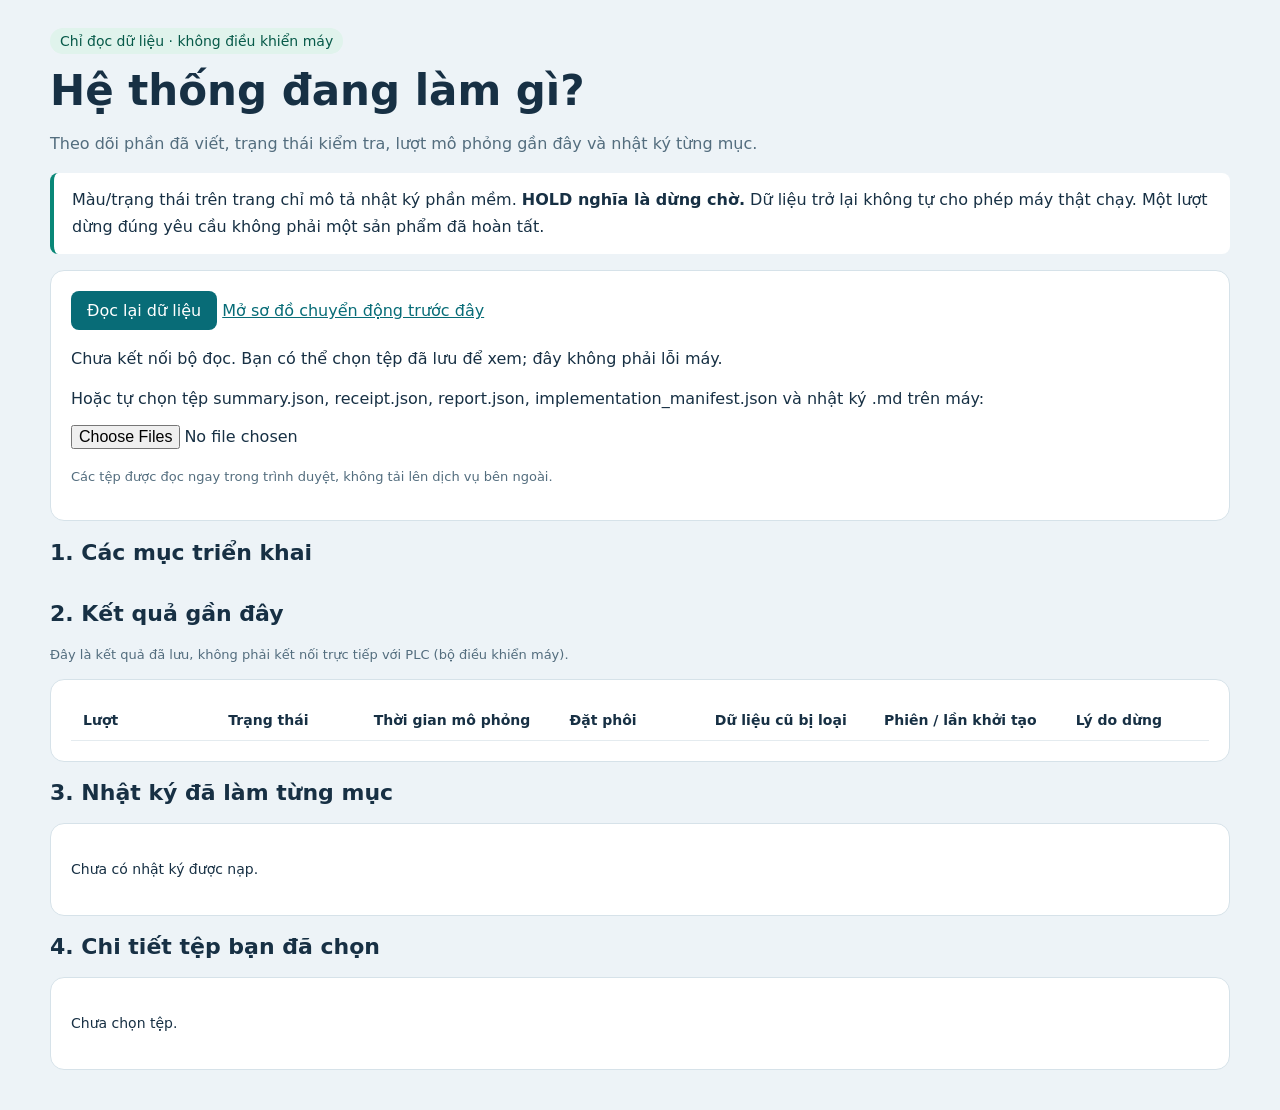
==== web/tong_quan.html @ 10c3ccf0 "Publish integrated digital twin core, CAD V5, Unity and documentation" ====
<!doctype html><html lang="vi"><head><meta charset="utf-8"><meta name="viewport" content="width=device-width,initial-scale=1">
<title>Theo dõi dự án bản sao số</title><style>
:root{font-family:system-ui,sans-serif;color:#173044;background:#edf3f7}body{max-width:1180px;margin:auto;padding:28px}h1{font-size:clamp(26px,5vw,42px);margin:12px 0}h2{font-size:22px}p{line-height:1.65}.note{border-left:4px solid #098777;background:#fff;padding:14px 18px;border-radius:8px}.grid{display:grid;grid-template-columns:repeat(auto-fit,minmax(220px,1fr));gap:14px}.card{background:white;padding:20px;border:1px solid #d6e2e9;border-radius:14px;margin:12px 0}.pill{display:inline-block;background:#e0f3ec;color:#075a49;padding:5px 10px;border-radius:20px;font-size:14px}button,input{font:inherit}button{padding:10px 16px;border:0;border-radius:8px;background:#086c77;color:#fff;cursor:pointer}button:focus-visible,input:focus-visible{outline:3px solid #dc8b20;outline-offset:3px}.table{overflow:auto}table{width:100%;border-collapse:collapse;font-size:14px}td,th{text-align:left;padding:12px;border-bottom:1px solid #e4ebef;min-width:110px}.muted{color:#536d7e}pre{white-space:pre-wrap;word-break:break-word;line-height:1.6;font-family:inherit;font-size:14px}.warn{color:#9b4308}a{color:#076c77}.small{font-size:13px}
</style></head><body>
<span class="pill">Chỉ đọc dữ liệu · không điều khiển máy</span><h1>Hệ thống đang làm gì?</h1>
<p class="muted">Theo dõi phần đã viết, trạng thái kiểm tra, lượt mô phỏng gần đây và nhật ký từng mục.</p>
<p class="note">Màu/trạng thái trên trang chỉ mô tả nhật ký phần mềm. <strong>HOLD nghĩa là dừng chờ.</strong> Dữ liệu trở lại không tự cho phép máy thật chạy. Một lượt dừng đúng yêu cầu không phải một sản phẩm đã hoàn tất.</p>
<div class="card"><button id="refresh">Đọc lại dữ liệu</button> <a href="index.html">Mở sơ đồ chuyển động trước đây</a>
<p id="connection" aria-live="polite">Đang tìm bộ đọc nhật ký trên máy này…</p>
<label for="files">Hoặc tự chọn tệp summary.json, receipt.json, report.json, implementation_manifest.json và nhật ký .md trên máy:</label><p><input id="files" type="file" accept=".json,.md" multiple></p><p class="small muted">Các tệp được đọc ngay trong trình duyệt, không tải lên dịch vụ bên ngoài.</p></div>
<h2>1. Các mục triển khai</h2><div id="modules" class="grid"></div>
<h2>2. Kết quả gần đây</h2><p class="small muted">Đây là kết quả đã lưu, không phải kết nối trực tiếp với PLC (bộ điều khiển máy).</p>
<div class="card table"><table><thead><tr><th>Lượt</th><th>Trạng thái</th><th>Thời gian mô phỏng</th><th>Đặt phôi</th><th>Dữ liệu cũ bị loại</th><th>Phiên / lần khởi tạo</th><th>Lý do dừng</th></tr></thead><tbody id="runs"></tbody></table></div>
<h2>3. Nhật ký đã làm từng mục</h2><div class="card"><pre id="journal">Chưa có nhật ký được nạp.</pre></div>
<h2>4. Chi tiết tệp bạn đã chọn</h2><div class="card"><pre id="detail">Chưa chọn tệp.</pre></div>
<script src="tong_quan.js"></script></body></html>
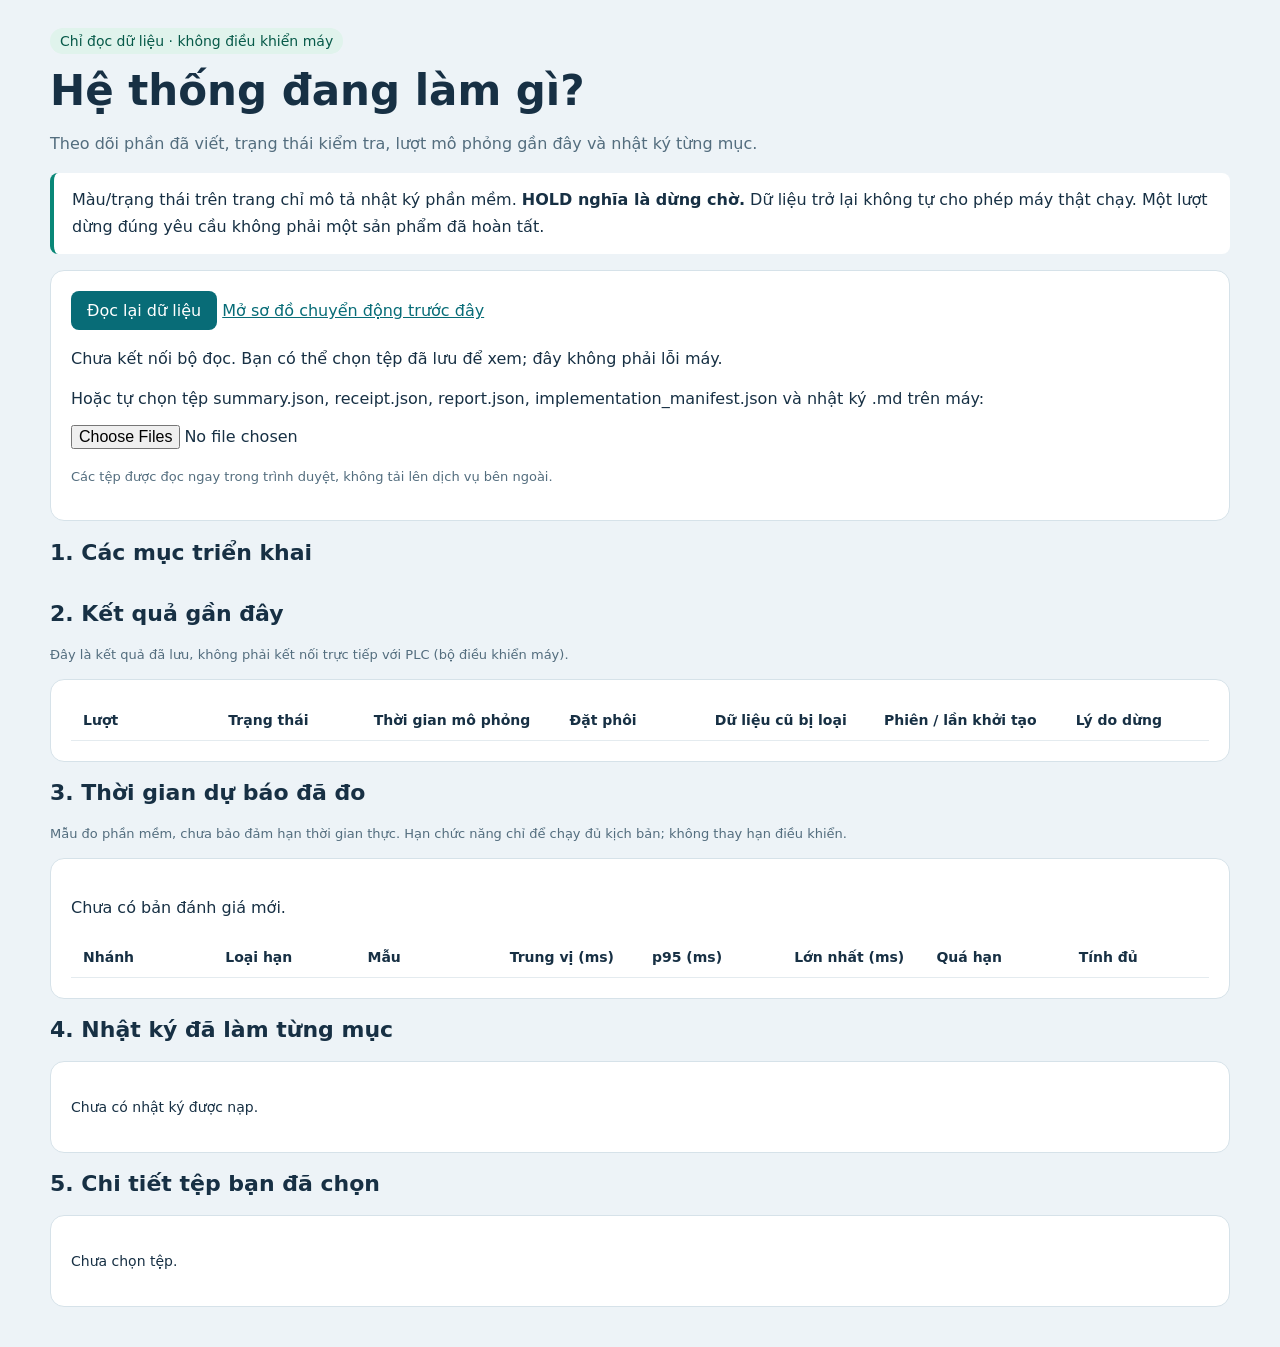
==== commit 93d60caf: "Add reproducible predictor timing and matched fault qualification" ====
--- a/web/tong_quan.html
+++ b/web/tong_quan.html
@@ -11,6 +11,8 @@
 <h2>1. Các mục triển khai</h2><div id="modules" class="grid"></div>
 <h2>2. Kết quả gần đây</h2><p class="small muted">Đây là kết quả đã lưu, không phải kết nối trực tiếp với PLC (bộ điều khiển máy).</p>
 <div class="card table"><table><thead><tr><th>Lượt</th><th>Trạng thái</th><th>Thời gian mô phỏng</th><th>Đặt phôi</th><th>Dữ liệu cũ bị loại</th><th>Phiên / lần khởi tạo</th><th>Lý do dừng</th></tr></thead><tbody id="runs"></tbody></table></div>
-<h2>3. Nhật ký đã làm từng mục</h2><div class="card"><pre id="journal">Chưa có nhật ký được nạp.</pre></div>
-<h2>4. Chi tiết tệp bạn đã chọn</h2><div class="card"><pre id="detail">Chưa chọn tệp.</pre></div>
+<h2>3. Thời gian dự báo đã đo</h2><p class="small muted">Mẫu đo phần mềm, chưa bảo đảm hạn thời gian thực. Hạn chức năng chỉ để chạy đủ kịch bản; không thay hạn điều khiển.</p>
+<div class="card table"><p id="qualification-note">Chưa có bản đánh giá mới.</p><table><thead><tr><th>Nhánh</th><th>Loại hạn</th><th>Mẫu</th><th>Trung vị (ms)</th><th>p95 (ms)</th><th>Lớn nhất (ms)</th><th>Quá hạn</th><th>Tính đủ</th></tr></thead><tbody id="timing"></tbody></table></div>
+<h2>4. Nhật ký đã làm từng mục</h2><div class="card"><pre id="journal">Chưa có nhật ký được nạp.</pre></div>
+<h2>5. Chi tiết tệp bạn đã chọn</h2><div class="card"><pre id="detail">Chưa chọn tệp.</pre></div>
 <script src="tong_quan.js"></script></body></html>
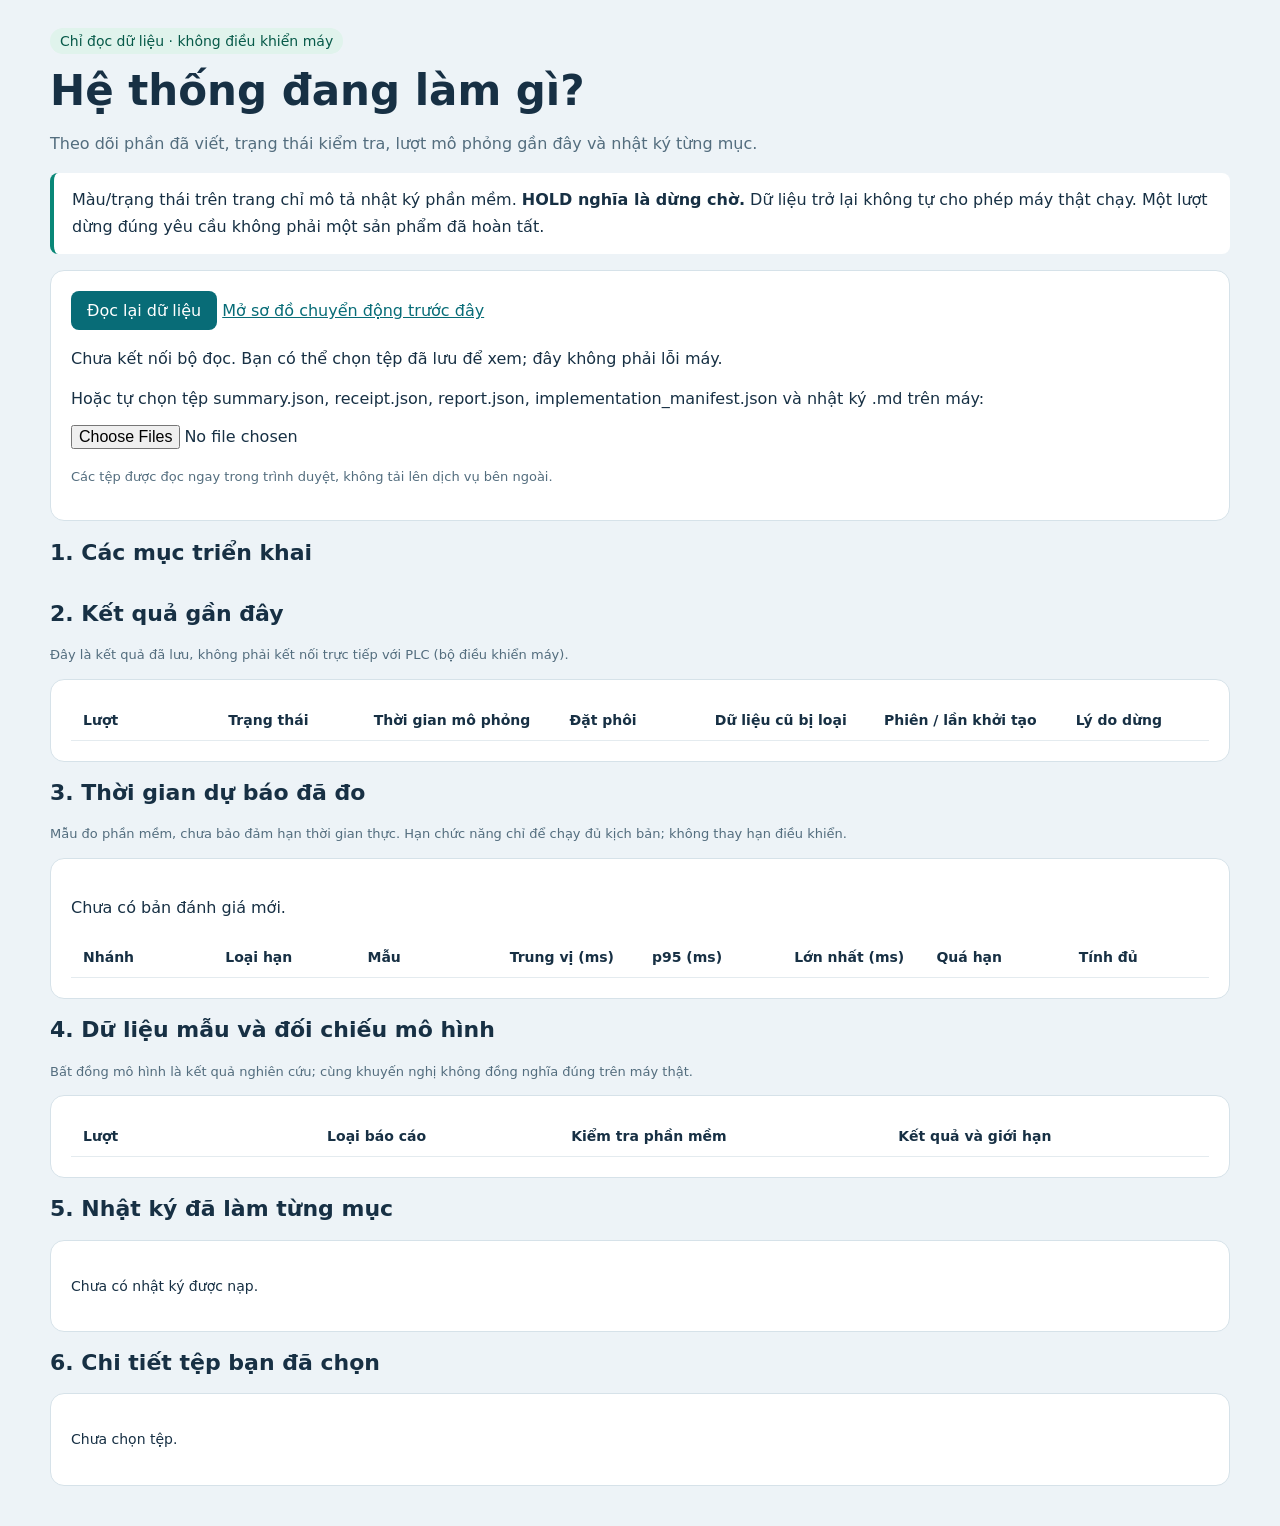
==== commit 57a6509f: "Assemble pre-hardware software v2 with loopback input and combined checks" ====
--- a/web/tong_quan.html
+++ b/web/tong_quan.html
@@ -13,6 +13,8 @@
 <div class="card table"><table><thead><tr><th>Lượt</th><th>Trạng thái</th><th>Thời gian mô phỏng</th><th>Đặt phôi</th><th>Dữ liệu cũ bị loại</th><th>Phiên / lần khởi tạo</th><th>Lý do dừng</th></tr></thead><tbody id="runs"></tbody></table></div>
 <h2>3. Thời gian dự báo đã đo</h2><p class="small muted">Mẫu đo phần mềm, chưa bảo đảm hạn thời gian thực. Hạn chức năng chỉ để chạy đủ kịch bản; không thay hạn điều khiển.</p>
 <div class="card table"><p id="qualification-note">Chưa có bản đánh giá mới.</p><table><thead><tr><th>Nhánh</th><th>Loại hạn</th><th>Mẫu</th><th>Trung vị (ms)</th><th>p95 (ms)</th><th>Lớn nhất (ms)</th><th>Quá hạn</th><th>Tính đủ</th></tr></thead><tbody id="timing"></tbody></table></div>
-<h2>4. Nhật ký đã làm từng mục</h2><div class="card"><pre id="journal">Chưa có nhật ký được nạp.</pre></div>
-<h2>5. Chi tiết tệp bạn đã chọn</h2><div class="card"><pre id="detail">Chưa chọn tệp.</pre></div>
+<h2>4. Dữ liệu mẫu và đối chiếu mô hình</h2><p class="small muted">Bất đồng mô hình là kết quả nghiên cứu; cùng khuyến nghị không đồng nghĩa đúng trên máy thật.</p>
+<div class="card table"><table><thead><tr><th>Lượt</th><th>Loại báo cáo</th><th>Kiểm tra phần mềm</th><th>Kết quả và giới hạn</th></tr></thead><tbody id="diagnostics"></tbody></table></div>
+<h2>5. Nhật ký đã làm từng mục</h2><div class="card"><pre id="journal">Chưa có nhật ký được nạp.</pre></div>
+<h2>6. Chi tiết tệp bạn đã chọn</h2><div class="card"><pre id="detail">Chưa chọn tệp.</pre></div>
 <script src="tong_quan.js"></script></body></html>
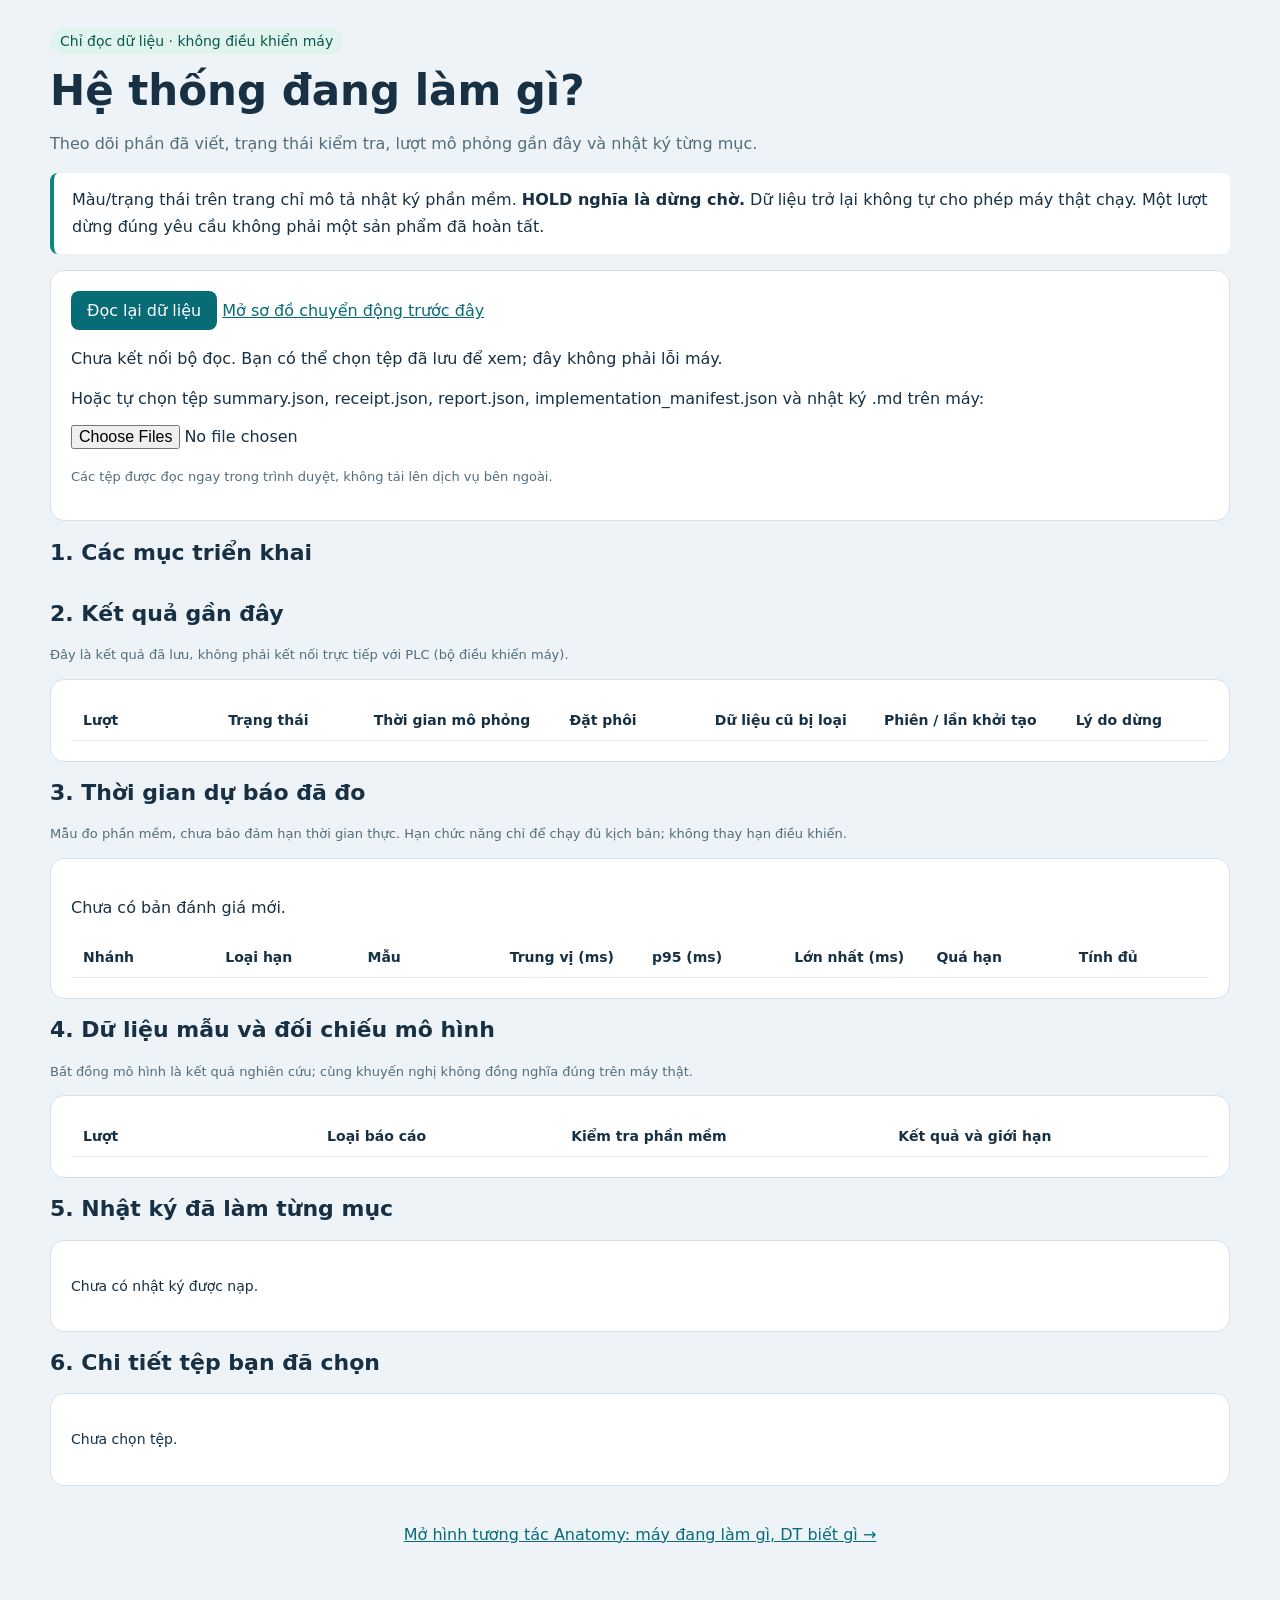
==== commit e1235be4: "Add Anatomy interactive replay explaining DT observations and ambiguous faults" ====
--- a/web/tong_quan.html
+++ b/web/tong_quan.html
@@ -17,4 +17,4 @@
 <div class="card table"><table><thead><tr><th>Lượt</th><th>Loại báo cáo</th><th>Kiểm tra phần mềm</th><th>Kết quả và giới hạn</th></tr></thead><tbody id="diagnostics"></tbody></table></div>
 <h2>5. Nhật ký đã làm từng mục</h2><div class="card"><pre id="journal">Chưa có nhật ký được nạp.</pre></div>
 <h2>6. Chi tiết tệp bạn đã chọn</h2><div class="card"><pre id="detail">Chưa chọn tệp.</pre></div>
-<script src="tong_quan.js"></script></body></html>
+<script src="tong_quan.js"></script><p style="text-align:center;padding:20px"><a href="anatomy.html">Mở hình tương tác Anatomy: máy đang làm gì, DT biết gì →</a></p></body></html>
